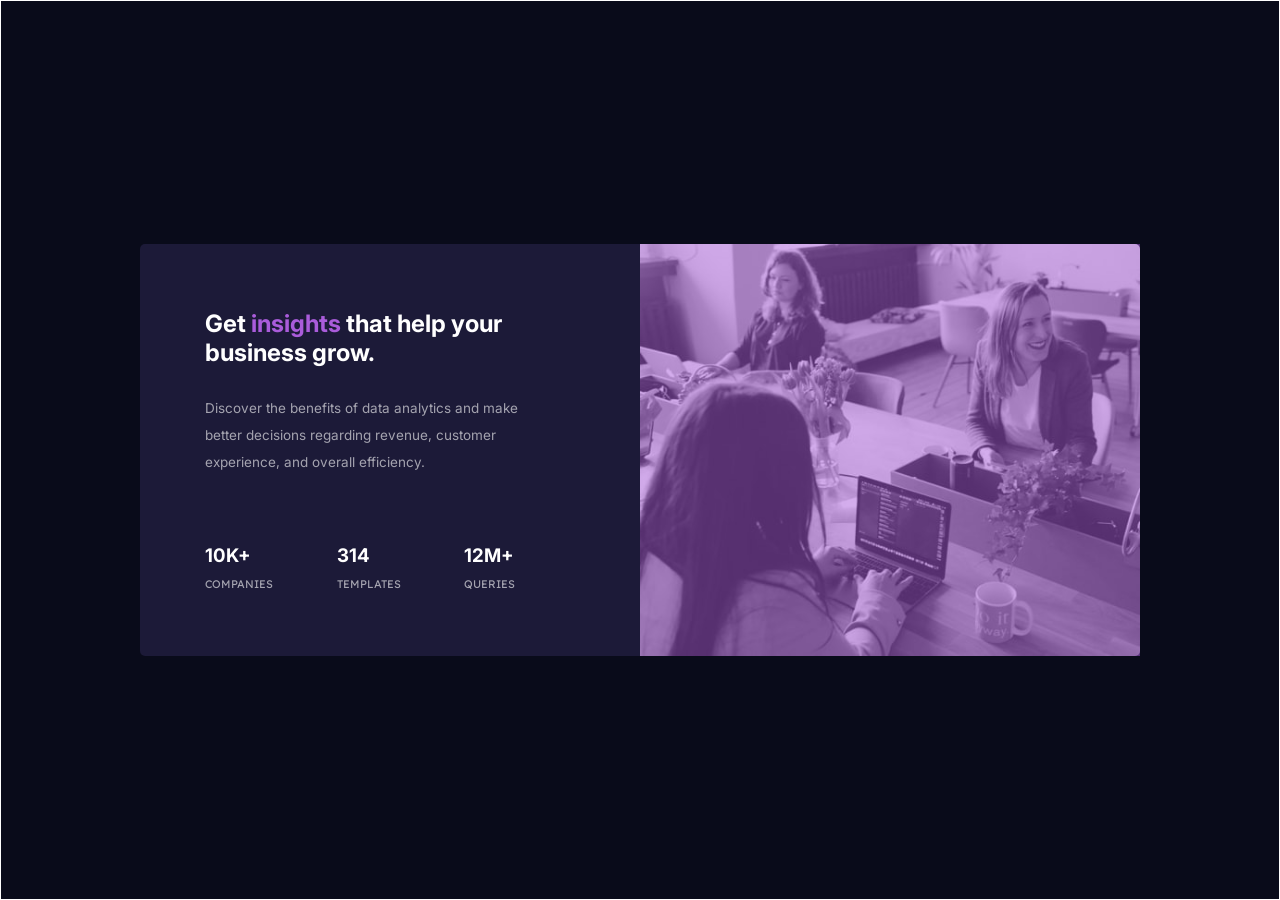
==== stats-preview-card-component-main/index.html @ 91203218 "states preview card" ====
<!DOCTYPE html>
<html lang="en">
<head>
  <meta charset="UTF-8">
  <meta name="viewport" content="width=device-width, initial-scale=1.0"> <!-- displays site properly based on user's device -->

  <link rel="icon" type="image/png" sizes="32x32" href="./images/favicon-32x32.png">
  
  <title>Frontend Mentor | Stats preview card component</title>
  <link rel="stylesheet" href="style.css">

  <!-- Feel free to remove these styles or customise in your own stylesheet 👍 -->
  <style>
    .attribution { font-size: 0.6875rem; text-align: center; }
    .attribution a { color: hsl(228, 45%, 44%); }
  </style>
</head>
<body>
  <section class="container">
    <div class="details">
      <h1>Get <span class="highlight">insights</span> that help your business grow.</h1>
      <p class="pp">Discover the benefits of data analytics and make better decisions regarding revenue, customer 
        experience, and overall efficiency.</p>
      <div class="stats">
        <div class="stat">
           <h3>10K+</h3>
           <p>COMPANIES</p>
        </div>
        <div class="stat">
           <h3>314</h3>
           <p>TEMPLATES</p>
        </div>
        <div class="stat">
           <h3>12M+</h3>
           <p>QUERIES</p>
        </div>
      </div>
    </div>
    <div class="picture">
      <img src="images/image-header-desktop.jpg" alt="">
    </div>
  </section>
</body>
</html>
---- stats-preview-card-component-main/style.css ----
@font-face{
    src: url(LexendDeca-VariableFont_wght.ttf);
    font-family: Lexend;}
@font-face{
    src: url(Inter-VariableFont_opsz\,wght.ttf);
    font-family: inter;}
*{
    margin: 0;
    padding: 0;
    box-sizing: border-box;
}
:root{
--Navy-950: hsl(233, 47%, 7%);
--Blue-950: hsl(244, 37%, 16%);
--Purple-500: hsl(277, 64%, 61%);

--White-100: hsl(0, 0%, 100%);
--White-200: hsla(0, 0%, 100%, 0.75);
--White-300: hsla(0, 0%, 100%, 0.6);
}
body{
    border: 1px solid white;
    display: flex;
    background-color:hsl(233, 47%, 7%) ;
    min-height: 100vh;
    justify-content: center;
    align-items: center;
}
.container{
    border-radius: 5px;
    display: flex;
    margin: 100px;
    background-color: hsl(244, 37%, 16%);
    justify-content: flex-end;
    height: fit-content;
    width: fit-content;
    width: 1000px;
}
.details{
    display: flex;
    flex-direction: column;
    color: white;
    width: 50%;
    padding: 65px;
    justify-content: space-between;
}
h1{
    font-family: inter;
    font-weight: 700;
}
.pp{
    margin-bottom: 40px;
    font-family: inter;
    font-weight: 400;
    font-size: 13.5px;
    color: var(--White-300);
    line-height: 2;
    width: 340px;
}
.stats{
    display: flex;
    justify-content: space-between;
    align-items: center;
    width: 310px;
}
.stat h3{
    margin-bottom: 10px;
    font-family: inter;
}
.stat p{
    font-family: lexend;
    font-weight: 400;
    font-size: 0.6875rem;
    color: var(--White-300);
}
.highlight{
    color:hsl(277, 64%, 61%) ;
}
.picture{
    width: 50%;
    overflow: hidden;
    position: relative;
}
img{
    display: block;
    width: 100%;
    height: 100%;
    border-top-right-radius: 5px;
    border-bottom-right-radius: 5px;
}
.picture::after{
    content: "";
    position: absolute;
    inset: 0;
    background: hsl(277, 64%, 61%);
    opacity: 0.5;
}
@media(max-width 375px){
    
}
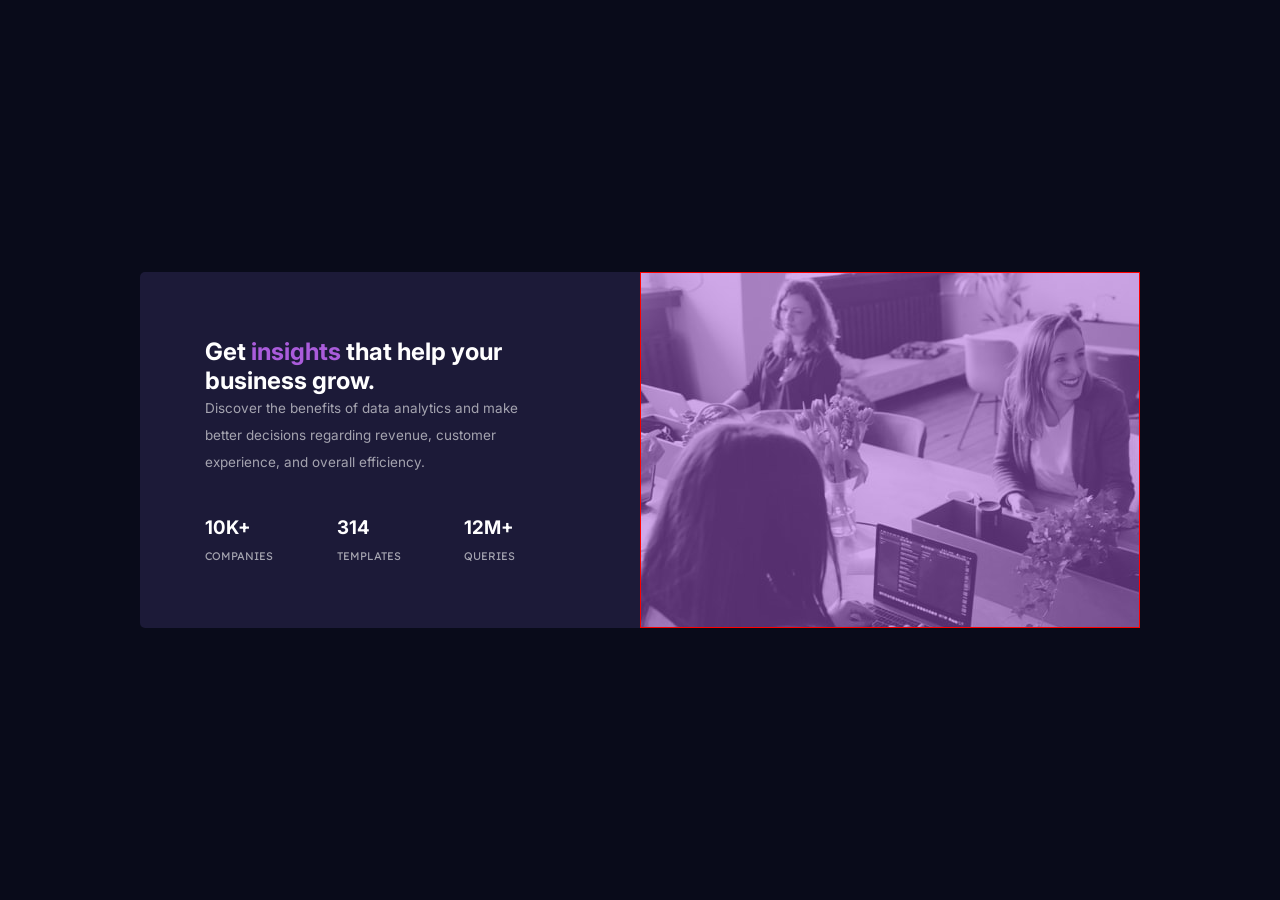
==== commit b4b90ecf: "product review card" ====
--- a/stats-preview-card-component-main/index.html
+++ b/stats-preview-card-component-main/index.html
@@ -1,44 +1,58 @@
-<!DOCTYPE html>
+<!doctype html>
 <html lang="en">
-<head>
-  <meta charset="UTF-8">
-  <meta name="viewport" content="width=device-width, initial-scale=1.0"> <!-- displays site properly based on user's device -->
+  <head>
+    <meta charset="UTF-8" />
+    <meta name="viewport" content="width=device-width, initial-scale=1.0" />
+    <!-- displays site properly based on user's device -->
 
-  <link rel="icon" type="image/png" sizes="32x32" href="./images/favicon-32x32.png">
-  
-  <title>Frontend Mentor | Stats preview card component</title>
-  <link rel="stylesheet" href="style.css">
+    <link
+      rel="icon"
+      type="image/png"
+      sizes="32x32"
+      href="./images/favicon-32x32.png"
+    />
 
-  <!-- Feel free to remove these styles or customise in your own stylesheet 👍 -->
-  <style>
-    .attribution { font-size: 0.6875rem; text-align: center; }
-    .attribution a { color: hsl(228, 45%, 44%); }
-  </style>
-</head>
-<body>
-  <section class="container">
-    <div class="details">
-      <h1>Get <span class="highlight">insights</span> that help your business grow.</h1>
-      <p class="pp">Discover the benefits of data analytics and make better decisions regarding revenue, customer 
-        experience, and overall efficiency.</p>
-      <div class="stats">
-        <div class="stat">
-           <h3>10K+</h3>
-           <p>COMPANIES</p>
-        </div>
-        <div class="stat">
-           <h3>314</h3>
-           <p>TEMPLATES</p>
-        </div>
-        <div class="stat">
-           <h3>12M+</h3>
-           <p>QUERIES</p>
+    <title>Frontend Mentor | Stats preview card component</title>
+    <link rel="stylesheet" href="style.css" />
+
+    <!-- Feel free to remove these styles or customise in your own stylesheet 👍 -->
+    <style>
+      .attribution {
+        font-size: 0.6875rem;
+        text-align: center;
+      }
+      .attribution a {
+        color: hsl(228, 45%, 44%);
+      }
+    </style>
+  </head>
+  <body>
+    <section class="container">
+      <div class="details">
+        <h1>
+          Get <span class="highlight">insights</span> that help your business
+          grow.
+        </h1>
+        <p class="pp">
+          Discover the benefits of data analytics and make better decisions
+          regarding revenue, customer experience, and overall efficiency.
+        </p>
+        <div class="stats">
+          <div class="stat">
+            <h3>10K+</h3>
+            <p>COMPANIES</p>
+          </div>
+          <div class="stat">
+            <h3>314</h3>
+            <p>TEMPLATES</p>
+          </div>
+          <div class="stat">
+            <h3>12M+</h3>
+            <p>QUERIES</p>
+          </div>
         </div>
       </div>
-    </div>
-    <div class="picture">
-      <img src="images/image-header-desktop.jpg" alt="">
-    </div>
-  </section>
-</body>
-</html>+      <div class="picture"></div>
+    </section>
+  </body>
+</html>
--- a/stats-preview-card-component-main/style.css
+++ b/stats-preview-card-component-main/style.css
@@ -1,100 +1,143 @@
-@font-face{
-    src: url(LexendDeca-VariableFont_wght.ttf);
-    font-family: Lexend;}
-@font-face{
-    src: url(Inter-VariableFont_opsz\,wght.ttf);
-    font-family: inter;}
-*{
-    margin: 0;
-    padding: 0;
-    box-sizing: border-box;
+@font-face {
+  src: url(LexendDeca-VariableFont_wght.ttf);
+  font-family: Lexend;
 }
-:root{
---Navy-950: hsl(233, 47%, 7%);
---Blue-950: hsl(244, 37%, 16%);
---Purple-500: hsl(277, 64%, 61%);
+@font-face {
+  src: url(Inter-VariableFont_opsz\,wght.ttf);
+  font-family: inter;
+}
+* {
+  margin: 0;
+  padding: 0;
+  box-sizing: border-box;
+}
+:root {
+  --Navy-950: hsl(233, 47%, 7%);
+  --Blue-950: hsl(244, 37%, 16%);
+  --Purple-500: hsl(277, 64%, 61%);
 
---White-100: hsl(0, 0%, 100%);
---White-200: hsla(0, 0%, 100%, 0.75);
---White-300: hsla(0, 0%, 100%, 0.6);
+  --White-100: hsl(0, 0%, 100%);
+  --White-200: hsla(0, 0%, 100%, 0.75);
+  --White-300: hsla(0, 0%, 100%, 0.6);
 }
-body{
+body {
+  display: flex;
+  background-color: hsl(233, 47%, 7%);
+  min-height: 100vh;
+  justify-content: center;
+  align-items: center;
+}
+.container {
+  border-radius: 5px;
+  display: flex;
+  margin: 100px;
+  background-color: hsl(244, 37%, 16%);
+  height: fit-content;
+  width: fit-content;
+  width: 1000px;
+}
+.details {
+  display: flex;
+  flex-direction: column;
+  color: white;
+  width: 50%;
+  padding: 65px;
+  justify-content: space-between;
+}
+h1 {
+  font-family: inter;
+  font-weight: 700;
+}
+.pp {
+  margin-bottom: 40px;
+  font-family: inter;
+  font-weight: 400;
+  font-size: 13.5px;
+  color: var(--White-300);
+  line-height: 2;
+  width: 340px;
+}
+.stats {
+  display: flex;
+  justify-content: space-between;
+  align-items: center;
+  width: 310px;
+  flex-wrap: wrap;
+}
+.stat h3 {
+  margin-bottom: 10px;
+  font-family: inter;
+}
+.stat p {
+  font-family: lexend;
+  font-weight: 400;
+  font-size: 0.6875rem;
+  color: var(--White-300);
+}
+.highlight {
+  color: hsl(277, 64%, 61%);
+}
+.picture {
+  border: 1px solid red;
+  width: 50%;
+  position: relative;
+  background: url(images/image-header-desktop.jpg) no-repeat;
+}
+img {
+  display: block;
+  width: 100%;
+  height: 100%;
+  border-top-right-radius: 5px;
+  border-bottom-right-radius: 5px;
+}
+.picture::after {
+  content: "";
+  position: absolute;
+  inset: 0;
+  background: hsl(277, 64%, 61%);
+  opacity: 0.5;
+}
+@media (max-width: 700px) {
+  .container {
+    width: 480px;
+    display: flex;
+    flex-direction: column-reverse;
     border: 1px solid white;
-    display: flex;
-    background-color:hsl(233, 47%, 7%) ;
-    min-height: 100vh;
-    justify-content: center;
-    align-items: center;
-}
-.container{
-    border-radius: 5px;
-    display: flex;
-    margin: 100px;
-    background-color: hsl(244, 37%, 16%);
-    justify-content: flex-end;
-    height: fit-content;
-    width: fit-content;
-    width: 1000px;
-}
-.details{
-    display: flex;
-    flex-direction: column;
-    color: white;
-    width: 50%;
-    padding: 65px;
-    justify-content: space-between;
-}
-h1{
-    font-family: inter;
-    font-weight: 700;
-}
-.pp{
-    margin-bottom: 40px;
-    font-family: inter;
-    font-weight: 400;
-    font-size: 13.5px;
-    color: var(--White-300);
-    line-height: 2;
-    width: 340px;
-}
-.stats{
-    display: flex;
-    justify-content: space-between;
-    align-items: center;
-    width: 310px;
-}
-.stat h3{
-    margin-bottom: 10px;
-    font-family: inter;
-}
-.stat p{
-    font-family: lexend;
-    font-weight: 400;
-    font-size: 0.6875rem;
-    color: var(--White-300);
-}
-.highlight{
-    color:hsl(277, 64%, 61%) ;
-}
-.picture{
-    width: 50%;
+  }
+  .picture {
+    width: 100%;
+    height: 350px;
+    /* height: 500px; */
     overflow: hidden;
     position: relative;
+    background-image: url(images/image-header-mobile.jpg);
+    background-size: contain;
+  }
+  .details {
+    display: flex;
+    align-items: center;
+    justify-content: center;
+    width: 100%;
+  }
+  .details h1{
+    text-align: center;
+    margin-bottom: 20px;
+  }
+  .pp{
+    text-align: center;
+  }
+  .stats{
+    flex-direction: column;
+    gap: 20px;
+  }
+  .stat{
+    display: flex;
+    align-items: center;
+    justify-content: center;
+    flex-direction: column;
+  }
+  .stat h3{
+    margin-bottom: 0;
+  }
+
 }
-img{
-    display: block;
-    width: 100%;
-    height: 100%;
-    border-top-right-radius: 5px;
-    border-bottom-right-radius: 5px;
-}
-.picture::after{
-    content: "";
-    position: absolute;
-    inset: 0;
-    background: hsl(277, 64%, 61%);
-    opacity: 0.5;
-}
-@media(max-width 375px){
-    
-}
